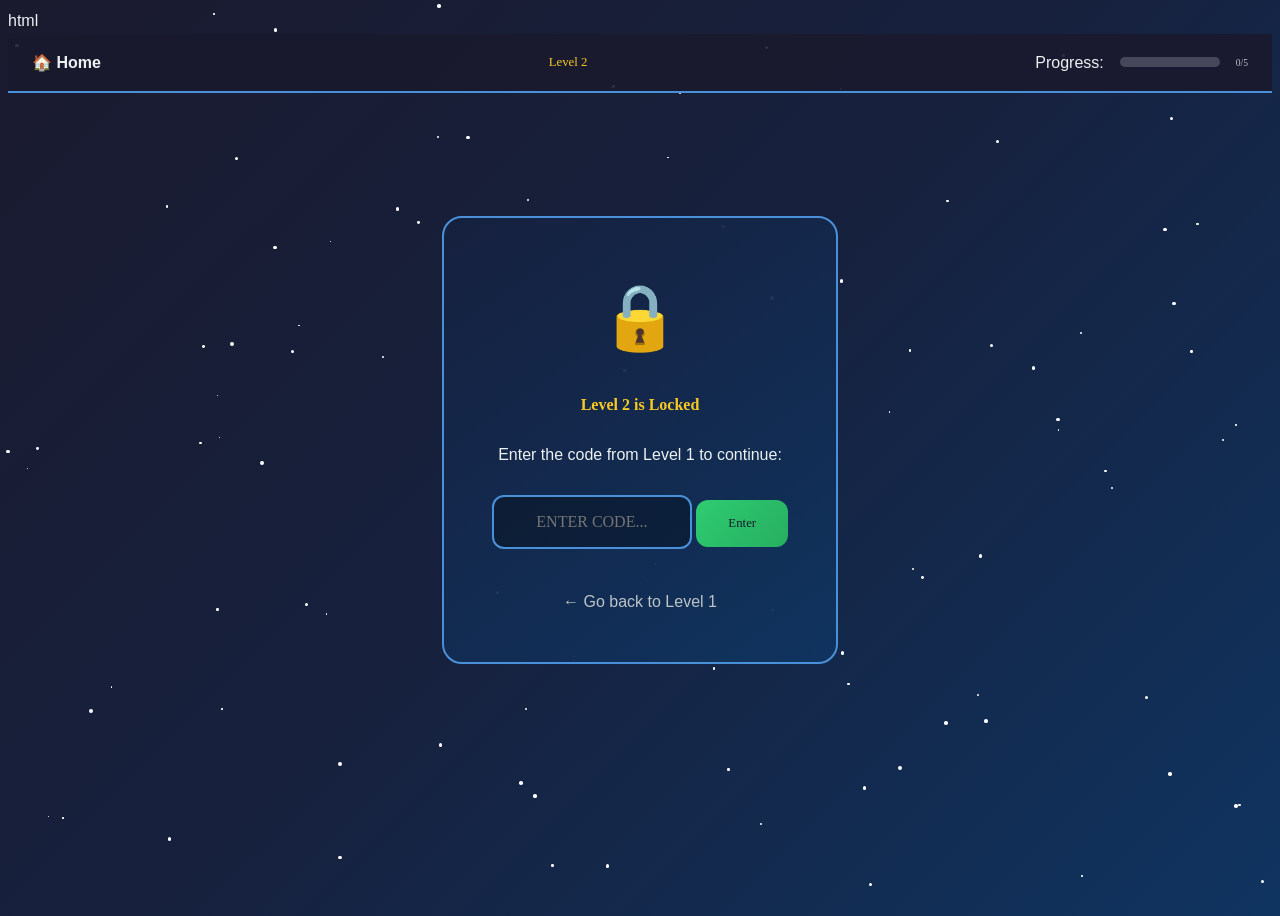
==== level3.html @ 1d64645a "Add files via upload" ====
html


<!DOCTYPE html>
<html lang="en">
<head>
    <meta charset="UTF-8">
    <meta name="viewport" content="width=device-width, initial-scale=1.0">
    <title>Level 2: Squirtle vs Medicham | Save the Moon</title>
    <link rel="stylesheet" href="style.css">
    <link href="[fonts.googleapis.com](https://fonts.googleapis.com/css2?family=Press+Start+2P&family=Quicksand:wght@400;600;700&display=swap)" rel="stylesheet">
</head>
<body class="level-page level2">
    <div class="stars-container" id="stars"></div>
    
    <nav class="level-nav">
        <a href="index.html" class="nav-home">🏠 Home</a>
        <div class="level-indicator">Level 2</div>
        <div class="progress-display">
            <span class="progress-label">Progress:</span>
            <div class="progress-bar-mini">
                <div class="progress-fill-mini" id="progressBar"></div>
            </div>
            <span class="progress-text" id="progressText">0/5</span>
        </div>
    </nav>
    <main class="container level-container">
        <!-- Lock Screen -->
        <section class="lock-screen" id="lockScreen">
            <div class="lock-content">
                <div class="lock-icon">🔒</div>
                <h2>Level 2 is Locked</h2>
                <p>Enter the code from Level 1 to continue:</p>
                <input type="text" id="accessCode" class="unlock-input" placeholder="Enter code..." autocomplete="off">
                <button class="unlock-button" onclick="checkAccessCode2()">Enter</button>
                <div class="unlock-feedback" id="accessFeedback"></div>
                <a href="level1.html" class="back-link">← Go back to Level 1</a>
            </div>
        </section>
        <!-- Story Introduction -->
        <section class="story-section" id="storySection" style="display: none;">
            <div class="story-header">
                <div class="hero-display">
                    <div class="pokemon-sprite squirtle-sprite"></div>
                    <span class="hero-name">Squirtle</span>
                </div>
                <div class="vs-display">VS</div>
                <div class="enemy-display">
                    <div class="pokemon-sprite medicham-sprite"></div>
                    <span class="enemy-name">Medicham</span>
                </div>
            </div>
            
            <div class="story-box level-story">
                <h2>The Mountain Cave</h2>
                <div class="story-scene">
                    <p>The Rescue Team enters the hideout. But the <strong>moon is still gone</strong>!</p>
                    <p>Gengar has escaped! A map on the wall points to a secret cave in the mountains.</p>
                    <p>Squirtle climbs the mountain. <span class="villain">Medicham</span> guards the cave coordinates!</p>
                    <p class="story-mission">Complete the English challenges to defeat Medicham and get the coordinates!</p>
                </div>
            </div>
            
            <button class="continue-button" onclick="startExercises()">
                Begin Challenges <span>→</span>
            </button>
        </section>
        <!-- Exercise Container -->
        <section class="exercise-section" id="exerciseSection" style="display: none;">
            <div class="exercise-progress">
                <div class="exercise-dots">
                    <span class="dot" data-exercise="1">1</span>
                    <span class="dot" data-exercise="2">2</span>
                    <span class="dot" data-exercise="3">3</span>
                    <span class="dot" data-exercise="4">4</span>
                    <span class="dot" data-exercise="5">5</span>
                </div>
            </div>
            <!-- Exercise 1: Reading Comprehension -->
            <div class="exercise" id="exercise1">
                <div class="exercise-header">
                    <span class="exercise-number">Exercise 1</span>
                    <span class="exercise-type">Reading Comprehension</span>
                </div>
                
                <div class="reading-passage">
                    <p>The Rescue Team enters the hideout. The moon is gone. Gengar has escaped. A map on the wall points to a secret cave. Squirtle follows the map and climbs a mountain. Medicham guards the coordinates to the cave.</p>
                </div>
                <div class="questions-container">
                    <div class="question" data-question="1">
                        <p class="question-text">1. What does the team find in the hideout?</p>
                        <div class="options">
                            <label class="option">
                                <input type="radio" name="q1" value="a">
                                <span class="option-text">A map</span>
                            </label>
                            <label class="option">
                                <input type="radio" name="q1" value="b">
                                <span class="option-text">The moon</span>
                            </label>
                            <label class="option">
                                <input type="radio" name="q1" value="c">
                                <span class="option-text">Gengar</span>
                            </label>
                        </div>
                        <div class="feedback" id="feedback1"></div>
                    </div>
                    <div class="question" data-question="2">
                        <p class="question-text">2. Who guards the coordinates?</p>
                        <div class="options">
                            <label class="option">
                                <input type="radio" name="q2" value="a">
                                <span class="option-text">Ekans</span>
                            </label>
                            <label class="option">
                                <input type="radio" name="q2" value="b">
                                <span class="option-text">Gengar</span>
                            </label>
                            <label class="option">
                                <input type="radio" name="q2" value="c">
                                <span class="option-text">Medicham</span>
                            </label>
                        </div>
                        <div class="feedback" id="feedback2"></div>
                    </div>
                    <div class="question" data-question="3">
                        <p class="question-text">3. Where does Squirtle find Medicham?</p>
                        <div class="options">
                            <label class="option">
                                <input type="radio" name="q3" value="a">
                                <span class="option-text">In the hideout</span>
                            </label>
                            <label class="option">
                                <input type="radio" name="q3" value="b">
                                <span class="option-text">On a mountain</span>
                            </label>
                            <label class="option">
                                <input type="radio" name="q3" value="c">
                                <span class="option-text">In a forest</span>
                            </label>
                        </div>
                        <div class="feedback" id="feedback3"></div>
                    </div>
                </div>
                <button class="check-button" onclick="checkExercise1_L2()">Check Answers</button>
                <button class="next-button" id="next1" style="display: none;" onclick="showExercise(2)">Next Exercise →</button>
            </div>
            <!-- Exercise 2: Mission Log (True/False) -->
            <div class="exercise" id="exercise2" style="display: none;">
                <div class="exercise-header">
                    <span class="exercise-number">Exercise 2</span>
                    <span class="exercise-type">Mission Log - True or False</span>
                </div>
                
                <p class="exercise-instruction">Read each statement. Is it TRUE or FALSE?</p>
                <div class="true-false-container">
                    <div class="tf-item">
                        <p class="tf-statement">1. The moon is gone.</p>
                        <div class="tf-options">
                            <label class="tf-option">
                                <input type="radio" name="tf1" value="true">
                                <span class="tf-text true-text">TRUE</span>
                            </label>
                            <label class="tf-option">
                                <input type="radio" name="tf1" value="false">
                                <span class="tf-text false-text">FALSE</span>
                            </label>
                        </div>
                    </div>
                    <div class="tf-item">
                        <p class="tf-statement">2. Gengar escapes from the hideout.</p>
                        <div class="tf-options">
                            <label class="tf-option">
                                <input type="radio" name="tf2" value="true">
                                <span class="tf-text true-text">TRUE</span>
                            </label>
                            <label class="tf-option">
                                <input type="radio" name="tf2" value="false">
                                <span class="tf-text false-text">FALSE</span>
                            </label>
                        </div>
                    </div>
                    <div class="tf-item">
                        <p class="tf-statement">3. Squirtle follows the map.</p>
                        <div class="tf-options">
                            <label class="tf-option">
                                <input type="radio" name="tf3" value="true">
                                <span class="tf-text true-text">TRUE</span>
                            </label>
                            <label class="tf-option">
                                <input type="radio" name="tf3" value="false">
                                <span class="tf-text false-text">FALSE</span>
                            </label>
                        </div>
                    </div>
                    <div class="tf-item">
                        <p class="tf-statement">4. Ekans guards the coordinates.</p>
                        <div class="tf-options">
                            <label class="tf-option">
                                <input type="radio" name="tf4" value="true">
                                <span class="tf-text true-text">TRUE</span>
                            </label>
                            <label class="tf-option">
                                <input type="radio" name="tf4" value="false">
                                <span class="tf-text false-text">FALSE</span>
                            </label>
                        </div>
                    </div>
                    <div class="tf-item">
                        <p class="tf-statement">5. Medicham guards the coordinates.</p>
                        <div class="tf-options">
                            <label class="tf-option">
                                <input type="radio" name="tf5" value="true">
                                <span class="tf-text true-text">TRUE</span>
                            </label>
                            <label class="tf-option">
                                <input type="radio" name="tf5" value="false">
                                <span class="tf-text false-text">FALSE</span>
                            </label>
                        </div>
                    </div>
                </div>
                <div class="feedback" id="feedback-ex2"></div>
                <button class="check-button" onclick="checkExercise2_L2()">Check Answers</button>
                <button class="next-button" id="next2" style="display: none;" onclick="showExercise(3)">Next Exercise →</button>
            </div>
            <!-- Exercise 3: Present Simple Fill-in -->
            <div class="exercise" id="exercise3" style="display: none;">
                <div class="exercise-header">
                    <span class="exercise-number">Exercise 3</span>
                    <span class="exercise-type">Present Simple</span>
                </div>
                
                <p class="exercise-instruction">Complete the sentences with the correct verb:</p>
                <div class="fill-in-container">
                    <div class="fill-sentence">
                        <span>1. Squirtle </span>
                        <select class="fill-select" id="fill1">
                            <option value="">___</option>
                            <option value="follow">follow</option>
                            <option value="follows">follows</option>
                            <option value="following">following</option>
                        </select>
                        <span> the map.</span>
                    </div>
                    <div class="fill-sentence">
                        <span>2. Medicham </span>
                        <select class="fill-select" id="fill2">
                            <option value="">___</option>
                            <option value="guard">guard</option>
                            <option value="guards">guards</option>
                            <option value="guarding">guarding</option>
                        </select>
                        <span> the coordinates.</span>
                    </div>
                    <div class="fill-sentence">
                        <span>3. The students </span>
                        <select class="fill-select" id="fill3">
                            <option value="">___</option>
                            <option value="help">help</option>
                            <option value="helps">helps</option>
                            <option value="helping">helping</option>
                        </select>
                        <span> Squirtle.</span>
                    </div>
                    <div class="fill-sentence">
                        <span>4. Gengar </span>
                        <select class="fill-select" id="fill4">
                            <option value="">___</option>
                            <option value="run">run</option>
                            <option value="runs">runs</option>
                            <option value="running">running</option>
                        </select>
                        <span> away.</span>
                    </div>
                </div>
                <div class="feedback" id="feedback-ex3"></div>
                <button class="check-button" onclick="checkExercise3_L2()">Check Answers</button>
                <button class="next-button" id="next3" style="display: none;" onclick="showExercise(4)">Next Exercise →</button>
            </div>
            <!-- Exercise 4: Battle Reading -->
            <div class="exercise" id="exercise4" style="display: none;">
                <div class="exercise-header">
                    <span class="exercise-number">Exercise 4</span>
                    <span class="exercise-type">Battle Reading</span>
                </div>
                
                <div class="battle-scene">
                    <div class="battle-pokemon">
                        <div class="pokemon-sprite squirtle-sprite battle-sprite"></div>
                        <div class="pokemon-sprite medicham-sprite battle-sprite"></div>
                    </div>
                </div>
                <div class="reading-passage battle-report">
                    <p>Medicham uses <strong>Psychic</strong>!</p>
                    <p>Squirtle uses <strong>Water Gun</strong>!</p>
                    <p>The battle lasts a long time. Squirtle never gives up.</p>
                    <p>Eventually, Medicham admits defeat!</p>
                </div>
                <div class="questions-container">
                    <div class="question">
                        <p class="question-text">1. Which move belongs to Medicham?</p>
                        <div class="options">
                            <label class="option">
                                <input type="radio" name="battle1" value="a">
                                <span class="option-text">Water Gun</span>
                            </label>
                            <label class="option">
                                <input type="radio" name="battle1" value="b">
                                <span class="option-text">Psychic</span>
                            </label>
                            <label class="option">
                                <input type="radio" name="battle1" value="c">
                                <span class="option-text">Vine Whip</span>
                            </label>
                        </div>
                    </div>
                    <div class="question">
                        <p class="question-text">2. Which move belongs to Squirtle?</p>
                        <div class="options">
                            <label class="option">
                                <input type="radio" name="battle2" value="a">
                                <span class="option-text">Water Gun</span>
                            </label>
                            <label class="option">
                                <input type="radio" name="battle2" value="b">
                                <span class="option-text">Psychic</span>
                            </label>
                            <label class="option">
                                <input type="radio" name="battle2" value="c">
                                <span class="option-text">Tackle</span>
                            </label>
                        </div>
                    </div>
                    <div class="question">
                        <p class="question-text">3. Who wins?</p>
                        <div class="options">
                            <label class="option">
                                <input type="radio" name="battle3" value="a">
                                <span class="option-text">Medicham</span>
                            </label>
                            <label class="option">
                                <input type="radio" name="battle3" value="b">
                                <span class="option-text">Squirtle</span>
                            </label>
                            <label class="option">
                                <input type="radio" name="battle3" value="c">
                                <span class="option-text">Nobody</span>
                            </label>
                        </div>
                    </div>
                </div>
                <div class="feedback" id="feedback-ex4"></div>
                <button class="check-button" onclick="checkExercise4_L2()">Check Answers</button>
                <button class="next-button" id="next4" style="display: none;" onclick="showExercise(5)">Next Exercise →</button>
            </div>
            <!-- Exercise 5: Coordinate Puzzle -->
            <div class="exercise" id="exercise5" style="display: none;">
                <div class="exercise-header">
                    <span class="exercise-number">Exercise 5</span>
                    <span class="exercise-type">Coordinate Puzzle</span>
                </div>
                
                <div class="victory-message">
                    <p>🎉 Medicham has been defeated!</p>
                    <p>But the coordinates are scrambled! Unscramble them to find the cave location:</p>
                </div>
                <div class="scramble-puzzle">
                    <div class="scrambled-letters">
                        <span class="letter-tile">7</span>
                        <span class="letter-tile">-</span>
                        <span class="letter-tile">F</span>
                        <span class="letter-tile">B</span>
                        <span class="letter-tile">2</span>
                    </div>
                    
                    <div class="code-input-container">
                        <input type="text" id="codeAnswer" class="code-input" placeholder="Type the coordinates here..." maxlength="5" autocomplete="off">
                        <p class="hint-text">Hint: The format is letter-number-dash-letter-number</p>
                    </div>
                </div>
                <div class="feedback" id="feedback-ex5"></div>
                <button class="check-button" onclick="checkExercise5_L2()">Check Coordinates</button>
            </div>
        </section>
        <!-- Completion Section -->
        <section class="completion-section" id="completionSection" style="display: none;">
            <div class="completion-content">
                <div class="trophy-animation">🏆</div>
                <h2>Level 2 Complete!</h2>
                <p class="completion-message">Congratulations! You defeated Medicham and obtained the cave coordinates!</p>
                
                <div class="score-display">
                    <span class="score-label">Your Score:</span>
                    <span class="score-value" id="finalScore">0</span>
                    <span class="score-total">/ 100</span>
                </div>
                <div class="code-reveal">
                    <p>The cave coordinates are:</p>
                    <div class="revealed-code">B2-F7</div>
                </div>
                <div class="unlock-section">
                    <p>Enter the coordinates to unlock Level 3:</p>
                    <input type="text" id="unlockCode" class="unlock-input" placeholder="Enter coordinates..." autocomplete="off">
                    <button class="unlock-button" onclick="unlockLevel3()">Unlock Level 3</button>
                    <div class="unlock-feedback" id="unlockFeedback"></div>
                </div>
            </div>
        </section>
    </main>
    <script src="script.js"></script>
    <script>
        createStars();
        initLevel2();
    </script>
</body>
</html>
---- style.css ----
css


/* ===== CSS RESET & BASE STYLES ===== */
*, *::before, *::after {
    box-sizing: border-box;
    margin: 0;
    padding: 0;
}
:root {
    /* Color Palette - Pokemon Mystery Dungeon inspired */
    --primary-dark: #1a1a2e;
    --primary-medium: #16213e;
    --primary-light: #0f3460;
    --accent-blue: #4a90d9;
    --accent-purple: #9b59b6;
    --accent-pink: #e056fd;
    --accent-gold: #f9ca24;
    --accent-green: #2ecc71;
    --accent-red: #e74c3c;
    --text-light: #ecf0f1;
    --text-muted: #bdc3c7;
    --success: #27ae60;
    --error: #e74c3c;
    --warning: #f39c12;
    
    /* Fonts */
    --font-pixel: 'Press Start 2P', cursive;
    --font-main: 'Quicksand', sans-serif;
    
    /* Spacing */
    --spacing-xs: 0.5rem;
    --spacing-sm: 1rem;
    --spacing-md: 1.5rem;
    --spacing-lg: 2rem;
    --spacing-xl: 3rem;
    
    /* Border Radius */
    --radius-sm: 8px;
    --radius-md: 12px;
    --radius-lg: 20px;
    --radius-round: 50%;
    
    /* Shadows */
    --shadow-soft: 0 4px 20px rgba(0, 0, 0, 0.3);
    --shadow-glow: 0 0 30px rgba(74, 144, 217, 0.4);
    --shadow-gold: 0 0 20px rgba(249, 202, 36, 0.5);
}
html {
    font-size: 16px;
    scroll-behavior: smooth;
}
body {
    font-family: var(--font-main);
    background: linear-gradient(135deg, var(--primary-dark) 0%, var(--primary-medium) 50%, var(--primary-light) 100%);
    color: var(--text-light);
    min-height: 100vh;
    line-height: 1.6;
    overflow-x: hidden;
}
/* ===== STARS BACKGROUND ===== */
.stars-container {
    position: fixed;
    top: 0;
    left: 0;
    width: 100%;
    height: 100%;
    pointer-events: none;
    z-index: 0;
    overflow: hidden;
}
.star {
    position: absolute;
    background: white;
    border-radius: 50%;
    animation: twinkle 2s infinite ease-in-out;
}
@keyframes twinkle {
    0%, 100% { opacity: 0.3; transform: scale(1); }
    50% { opacity: 1; transform: scale(1.2); }
}
.moon-missing {
    position: fixed;
    top: 50px;
    right: 100px;
    width: 80px;
    height: 80px;
    border: 3px dashed rgba(255, 255, 255, 0.3);
    border-radius: 50%;
    animation: pulse-missing 2s infinite;
}
@keyframes pulse-missing {
    0%, 100% { opacity: 0.3; transform: scale(1); }
    50% { opacity: 0.6; transform: scale(1.05); }
}
/* ===== CONTAINER ===== */
.container {
    max-width: 900px;
    margin: 0 auto;
    padding: var(--spacing-md);
    position: relative;
    z-index: 1;
}
/* ===== HOMEPAGE STYLES ===== */
.game-header {
    text-align: center;
    padding: var(--spacing-xl) 0;
}
.title-container {
    display: flex;
    flex-direction: column;
    align-items: center;
    gap: var(--spacing-sm);
}
.game-title {
    display: flex;
    flex-direction: column;
    gap: var(--spacing-xs);
}
.title-pokemon {
    font-family: var(--font-pixel);
    font-size: clamp(1.2rem, 4vw, 2rem);
    color: var(--accent-gold);
    text-shadow: 
        2px 2px 0 var(--accent-red),
        4px 4px 0 rgba(0, 0, 0, 0.3);
    letter-spacing: 2px;
}
.title-mystery {
    font-family: var(--font-pixel);
    font-size: clamp(0.8rem, 2.5vw, 1.2rem);
    color: var(--accent-blue);
    text-shadow: 2px 2px 0 rgba(0, 0, 0, 0.3);
}
.game-subtitle {
    font-family: var(--font-pixel);
    font-size: clamp(1rem, 3vw, 1.5rem);
    color: var(--text-light);
    margin-top: var(--spacing-sm);
    animation: glow 2s ease-in-out infinite alternate;
}
@keyframes glow {
    from { text-shadow: 0 0 10px rgba(255, 255, 255, 0.5); }
    to { text-shadow: 0 0 20px rgba(255, 255, 255, 0.8), 0 0 30px rgba(74, 144, 217, 0.6); }
}
/* Story Box */
.story-box {
    background: linear-gradient(145deg, rgba(22, 33, 62, 0.9), rgba(15, 52, 96, 0.9));
    border: 2px solid var(--accent-blue);
    border-radius: var(--radius-lg);
    padding: var(--spacing-lg);
    box-shadow: var(--shadow-soft), var(--shadow-glow);
    margin: var(--spacing-lg) 0;
}
.rescue-team-banner {
    background: linear-gradient(135deg, var(--accent-blue), var(--accent-purple));
    border-radius: var(--radius-md);
    padding: var(--spacing-md);
    margin-bottom: var(--spacing-lg);
    text-align: center;
}
.pokemon-silhouettes {
    display: flex;
    justify-content: center;
    gap: var(--spacing-lg);
    margin-bottom: var(--spacing-sm);
}
.pokemon-silhouettes .pokemon {
    width: 60px;
    height: 60px;
    border-radius: var(--radius-round);
    background: rgba(255, 255, 255, 0.2);
    display: flex;
    align-items: center;
    justify-content: center;
    font-size: 2rem;
}
.bulbasaur::before { content: "🌱"; }
.charmander::before { content: "🔥"; }
.squirtle::before { content: "💧"; }
.banner-text {
    font-family: var(--font-pixel);
    font-size: 1rem;
    color: var(--text-light);
    letter-spacing: 3px;
}
.story-content h3 {
    font-family: var(--font-pixel);
    font-size: 1rem;
    color: var(--accent-gold);
    margin-bottom: var(--spacing-md);
    text-align: center;
}
.story-text p {
    margin-bottom: var(--spacing-sm);
    font-size: 1.1rem;
}
.villain {
    color: var(--accent-red);
    font-weight: 700;
}
.call-to-action {
    font-size: 1.2rem;
    color: var(--accent-gold);
    font-weight: 700;
    text-align: center;
    margin-top: var(--spacing-md);
}
/* Level Overview */
.level-overview {
    text-align: center;
    margin: var(--spacing-xl) 0;
}
.level-overview h3 {
    font-family: var(--font-pixel);
    font-size: 1rem;
    color: var(--accent-blue);
    margin-bottom: var(--spacing-lg);
}
.levels-preview {
    display: flex;
    justify-content: center;
    gap: var(--spacing-md);
    flex-wrap: wrap;
}
.level-card {
    background: rgba(74, 144, 217, 0.2);
    border: 2px solid var(--accent-blue);
    border-radius: var(--radius-md);
    padding: var(--spacing-md);
    min-width: 120px;
    transition: transform 0.3s, box-shadow 0.3s;
}
.level-card:hover {
    transform: translateY(-5px);
    box-shadow: var(--shadow-glow);
}
.level-icon {
    width: 50px;
    height: 50px;
    border-radius: var(--radius-round);
    margin: 0 auto var(--spacing-sm);
    display: flex;
    align-items: center;
    justify-content: center;
    font-size: 1.5rem;
}
.bulbasaur-icon { background: linear-gradient(135deg, #78c850, #4a7c3f); }
.bulbasaur-icon::before { content: "🌱"; }
.squirtle-icon { background: linear-gradient(135deg, #6890f0, #4a6fc4); }
.squirtle-icon::before { content: "💧"; }
.charmander-icon { background: linear-gradient(135deg, #f08030, #c4682a); }
.charmander-icon::before { content: "🔥"; }
.level-name {
    display: block;
    font-family: var(--font-pixel);
    font-size: 0.7rem;
    color: var(--text-light);
    margin-bottom: var(--spacing-xs);
}
.level-enemy {
    font-size: 0.9rem;
    color: var(--text-muted);
}
/* Start Button */
.start-section {
    text-align: center;
    margin: var(--spacing-xl) 0;
}
.start-button {
    font-family: var(--font-pixel);
    font-size: 1rem;
    color: var(--primary-dark);
    background: linear-gradient(135deg, var(--accent-gold), #e6b800);
    border: none;
    border-radius: var(--radius-lg);
    padding: var(--spacing-md) var(--spacing-xl);
    cursor: pointer;
    display: inline-flex;
    align-items: center;
    gap: var(--spacing-sm);
    box-shadow: var(--shadow-gold);
    transition: transform 0.3s, box-shadow 0.3s;
    animation: bounce 2s infinite;
}
@keyframes bounce {
    0%, 100% { transform: translateY(0); }
    50% { transform: translateY(-10px); }
}
.start-button:hover {
    transform: scale(1.05);
    box-shadow: 0 0 40px rgba(249, 202, 36, 0.7);
    animation: none;
}
.button-icon {
    font-size: 1.2rem;
}
/* Footer */
.game-footer {
    text-align: center;
    padding: var(--spacing-lg) 0;
    color: var(--text-muted);
}
.level-info {
    font-family: var(--font-pixel);
    font-size: 0.7rem;
    color: var(--accent-blue);
    margin-top: var(--spacing-sm);
}
/* ===== LEVEL PAGE STYLES ===== */
.level-page {
    min-height: 100vh;
}
.level-nav {
    display: flex;
    justify-content: space-between;
    align-items: center;
    padding: var(--spacing-sm) var(--spacing-md);
    background: rgba(26, 26, 46, 0.9);
    border-bottom: 2px solid var(--accent-blue);
    position: sticky;
    top: 0;
    z-index: 100;
    flex-wrap: wrap;
    gap: var(--spacing-sm);
}
.nav-home {
    color: var(--text-light);
    text-decoration: none;
    font-weight: 600;
    transition: color 0.3s;
}
.nav-home:hover {
    color: var(--accent-gold);
}
.level-indicator {
    font-family: var(--font-pixel);
    font-size: 0.8rem;
    color: var(--accent-gold);
}
.progress-display {
    display: flex;
    align-items: center;
    gap: var(--spacing-sm);
}
.progress-bar-mini {
    width: 100px;
    height: 10px;
    background: rgba(255, 255, 255, 0.2);
    border-radius: 5px;
    overflow: hidden;
}
.progress-fill-mini {
    height: 100%;
    background: linear-gradient(90deg, var(--accent-green), var(--accent-blue));
    width: 0%;
    transition: width 0.5s ease;
}
.progress-text {
    font-family: var(--font-pixel);
    font-size: 0.6rem;
    color: var(--text-muted);
}
/* Level Container */
.level-container {
    padding-top: var(--spacing-lg);
}
/* Story Header */
.story-header {
    display: flex;
    justify-content: center;
    align-items: center;
    gap: var(--spacing-lg);
    margin-bottom: var(--spacing-lg);
    flex-wrap: wrap;
}
.hero-display, .enemy-display {
    text-align: center;
}
.pokemon-sprite {
    width: 80px;
    height: 80px;
    border-radius: var(--radius-round);
    margin: 0 auto var(--spacing-sm);
    display: flex;
    align-items: center;
    justify-content: center;
    font-size: 2.5rem;
    animation: float 3s ease-in-out infinite;
}
@keyframes float {
    0%, 100% { transform: translateY(0); }
    50% { transform: translateY(-10px); }
}
.bulbasaur-sprite {
    background: linear-gradient(135deg, #78c850, #4a7c3f);
}
.bulbasaur-sprite::before { content: "🌱"; }
.squirtle-sprite {
    background: linear-gradient(135deg, #6890f0, #4a6fc4);
}
.squirtle-sprite::before { content: "💧"; }
.charmander-sprite {
    background: linear-gradient(135deg, #f08030, #c4682a);
}
.charmander-sprite::before { content: "🔥"; }
.ekans-sprite {
    background: linear-gradient(135deg, #a040a0, #6d2d6d);
}
.ekans-sprite::before { content: "🐍"; }
.medicham-sprite {
    background: linear-gradient(135deg, #f85888, #c24568);
}
.medicham-sprite::before { content: "🥋"; }
.gengar-sprite {
    background: linear-gradient(135deg, #705898, #4a3a66);
}
.gengar-sprite::before { content: "👻"; }
.hero-name {
    font-family: var(--font-pixel);
    font-size: 0.8rem;
    color: var(--accent-green);
}
.enemy-name {
    font-family: var(--font-pixel);
    font-size: 0.8rem;
    color: var(--accent-red);
}
.vs-display {
    font-family: var(--font-pixel);
    font-size: 1.5rem;
    color: var(--accent-gold);
    text-shadow: 2px 2px 0 rgba(0, 0, 0, 0.5);
}
/* Level Story */
.level-story h2 {
    font-family: var(--font-pixel);
    font-size: 1rem;
    color: var(--accent-gold);
    text-align: center;
    margin-bottom: var(--spacing-md);
}
.story-scene p {
    margin-bottom: var(--spacing-sm);
    font-size: 1.1rem;
}
.story-mission {
    background: rgba(249, 202, 36, 0.2);
    border-left: 4px solid var(--accent-gold);
    padding: var(--spacing-sm) var(--spacing-md);
    margin-top: var(--spacing-md);
    font-weight: 600;
}
/* Continue Button */
.continue-button {
    display: block;
    margin: var(--spacing-lg) auto;
    font-family: var(--font-pixel);
    font-size: 0.9rem;
    color: var(--primary-dark);
    background: linear-gradient(135deg, var(--accent-green), #27ae60);
    border: none;
    border-radius: var(--radius-md);
    padding: var(--spacing-md) var(--spacing-lg);
    cursor: pointer;
    transition: transform 0.3s, box-shadow 0.3s;
}
.continue-button:hover {
    transform: scale(1.05);
    box-shadow: 0 0 20px rgba(46, 204, 113, 0.5);
}
/* Exercise Section */
.exercise-section {
    animation: fadeIn 0.5s ease;
}
@keyframes fadeIn {
    from { opacity: 0; transform: translateY(20px); }
    to { opacity: 1; transform: translateY(0); }
}
.exercise-progress {
    margin-bottom: var(--spacing-lg);
}
.exercise-dots {
    display: flex;
    justify-content: center;
    gap: var(--spacing-sm);
}
.dot {
    width: 40px;
    height: 40px;
    border-radius: var(--radius-round);
    background: rgba(255, 255, 255, 0.2);
    border: 2px solid var(--accent-blue);
    display: flex;
    align-items: center;
    justify-content: center;
    font-family: var(--font-pixel);
    font-size: 0.7rem;
    color: var(--text-muted);
    transition: all 0.3s;
}
.dot.active {
    background: var(--accent-blue);
    color: var(--text-light);
    box-shadow: 0 0 15px rgba(74, 144, 217, 0.6);
}
.dot.completed {
    background: var(--accent-green);
    border-color: var(--accent-green);
    color: var(--text-light);
}
/* Exercise Box */
.exercise {
    background: linear-gradient(145deg, rgba(22, 33, 62, 0.95), rgba(15, 52, 96, 0.95));
    border: 2px solid var(--accent-blue);
    border-radius: var(--radius-lg);
    padding: var(--spacing-lg);
    margin-bottom: var(--spacing-lg);
    animation: slideIn 0.5s ease;
}
@keyframes slideIn {
    from { opacity: 0; transform: translateX(-20px); }
    to { opacity: 1; transform: translateX(0); }
}
.exercise-header {
    display: flex;
    justify-content: space-between;
    align-items: center;
    margin-bottom: var(--spacing-md);
    padding-bottom: var(--spacing-sm);
    border-bottom: 1px solid rgba(74, 144, 217, 0.3);
    flex-wrap: wrap;
    gap: var(--spacing-sm);
}
.exercise-number {
    font-family: var(--font-pixel);
    font-size: 0.8rem;
    color: var(--accent-gold);
}
.exercise-type {
    font-size: 0.9rem;
    color: var(--text-muted);
}
.exercise-instruction {
    font-size: 1.1rem;
    color: var(--text-light);
    margin-bottom: var(--spacing-md);
}
/* Reading Passage */
.reading-passage {
    background: rgba(0, 0, 0, 0.3);
    border-radius: var(--radius-md);
    padding: var(--spacing-md);
    margin-bottom: var(--spacing-lg);
    border-left: 4px solid var(--accent-blue);
}
.reading-passage p {
    margin-bottom: var(--spacing-sm);
    line-height: 1.8;
}
/* Questions */
.questions-container {
    display: flex;
    flex-direction: column;
    gap: var(--spacing-lg);
}
.question {
    background: rgba(255, 255, 255, 0.05);
    border-radius: var(--radius-md);
    padding: var(--spacing-md);
}
.question-text {
    font-weight: 600;
    margin-bottom: var(--spacing-sm);
    color: var(--text-light);
}
.options {
    display: flex;
    flex-direction: column;
    gap: var(--spacing-sm);
}
.option {
    display: flex;
    align-items: center;
    gap: var(--spacing-sm);
    padding: var(--spacing-sm) var(--spacing-md);
    background: rgba(74, 144, 217, 0.1);
    border: 2px solid transparent;
    border-radius: var(--radius-sm);
    cursor: pointer;
    transition: all 0.3s;
}
.option:hover {
    background: rgba(74, 144, 217, 0.2);
    border-color: var(--accent-blue);
}
.option input[type="radio"] {
    appearance: none;
    width: 20px;
    height: 20px;
    border: 2px solid var(--accent-blue);
    border-radius: var(--radius-round);
    cursor: pointer;
    transition: all 0.3s;
    flex-shrink: 0;
}
.option input[type="radio"]:checked {
    background: var(--accent-blue);
    box-shadow: inset 0 0 0 4px var(--primary-dark);
}
.option-text {
    flex: 1;
}
.option.correct {
    border-color: var(--success);
    background: rgba(39, 174, 96, 0.2);
}
.option.incorrect {
    border-color: var(--error);
    background: rgba(231, 76, 60, 0.2);
}
/* Feedback */
.feedback {
    margin-top: var(--spacing-sm);
    padding: var(--spacing-sm);
    border-radius: var(--radius-sm);
    font-weight: 600;
    display: none;
}
.feedback.show {
    display: block;
    animation: fadeIn 0.3s ease;
}
.feedback.correct {
    background: rgba(39, 174, 96, 0.2);
    color: var(--success);
    border-left: 4px solid var(--success);
}
.feedback.incorrect {
    background: rgba(231, 76, 60, 0.2);
    color: var(--error);
    border-left: 4px solid var(--error);
}
/* Buttons */
.check-button, .next-button {
    font-family: var(--font-pixel);
    font-size: 0.8rem;
    padding: var(--spacing-sm) var(--spacing-lg);
    border: none;
    border-radius: var(--radius-md);
    cursor: pointer;
    transition: all 0.3s;
    margin-top: var(--spacing-md);
}
.check-button {
    background: linear-gradient(135deg, var(--accent-blue), var(--accent-purple));
    color: var(--text-light);
}
.check-button:hover {
    transform: scale(1.05);
    box-shadow: 0 0 20px rgba(74, 144, 217, 0.5);
}
.next-button {
    background: linear-gradient(135deg, var(--accent-green), #27ae60);
    color: var(--primary-dark);
    margin-left: var(--spacing-sm);
}
.next-button:hover {
    transform: scale(1.05);
    box-shadow: 0 0 20px rgba(46, 204, 113, 0.5);
}
/* Clues Grid */
.clues-grid {
    display: grid;
    grid-template-columns: repeat(auto-fit, minmax(140px, 1fr));
    gap: var(--spacing-md);
    margin-bottom: var(--spacing-md);
}
.clue-item {
    cursor: pointer;
}
.clue-item input {
    display: none;
}
.clue-card {
    background: rgba(74, 144, 217, 0.1);
    border: 2px solid transparent;
    border-radius: var(--radius-md);
    padding: var(--spacing-md);
    text-align: center;
    transition: all 0.3s;
}
.clue-card:hover {
    border-color: var(--accent-blue);
    transform: translateY(-3px);
}
.clue-item input:checked + .clue-card {
    border-color: var(--accent-gold);
    background: rgba(249, 202, 36, 0.2);
}
.clue-icon {
    font-size: 2rem;
    margin-bottom: var(--spacing-sm);
}
.clue-card.correct {
    border-color: var(--success);
    background: rgba(39, 174, 96, 0.2);
}
.clue-card.incorrect {
    border-color: var(--error);
    background: rgba(231, 76, 60, 0.2);
}
/* Fill-in Exercise */
.fill-in-container {
    display: flex;
    flex-direction: column;
    gap: var(--spacing-md);
}
.fill-sentence {
    font-size: 1.1rem;
    display: flex;
    align-items: center;
    flex-wrap: wrap;
    gap: var(--spacing-xs);
}
.fill-select {
    font-family: var(--font-main);
    font-size: 1rem;
    padding: var(--spacing-xs) var(--spacing-sm);
    border: 2px solid var(--accent-blue);
    border-radius: var(--radius-sm);
    background: rgba(0, 0, 0, 0.3);
    color: var(--text-light);
    cursor: pointer;
    min-width: 120px;
}
.fill-select:focus {
    outline: none;
    border-color: var(--accent-gold);
}
.fill-select.correct {
    border-color: var(--success);
    background: rgba(39, 174, 96, 0.2);
}
.fill-select.incorrect {
    border-color: var(--error);
    background: rgba(231, 76, 60, 0.2);
}
/* Battle Scene */
.battle-scene {
    background: linear-gradient(180deg, #2d1b4e 0%, #1a1a2e 100%);
    border-radius: var(--radius-md);
    padding: var(--spacing-lg);
    margin-bottom: var(--spacing-md);
    position: relative;
    overflow: hidden;
}
.battle-scene::before {
    content: '';
    position: absolute;
    top: 0;
    left: 0;
    right: 0;
    bottom: 0;
    background: radial-gradient(circle at center, rgba(74, 144, 217, 0.1) 0%, transparent 70%);
}
.battle-pokemon {
    display: flex;
    justify-content: space-around;
    align-items: center;
    position: relative;
}
.battle-sprite {
    width: 100px;
    height: 100px;
    font-size: 3rem;
}
.battle-report {
    background: rgba(0, 0, 0, 0.5);
}
/* Code Input */
.scramble-puzzle {
    text-align: center;
    margin: var(--spacing-lg) 0;
}
.scrambled-letters {
    display: flex;
    justify-content: center;
    gap: var(--spacing-sm);
    margin-bottom: var(--spacing-lg);
    flex-wrap: wrap;
}
.letter-tile {
    width: 50px;
    height: 50px;
    background: linear-gradient(135deg, var(--accent-purple), var(--accent-blue));
    border-radius: var(--radius-sm);
    display: flex;
    align-items: center;
    justify-content: center;
    font-family: var(--font-pixel);
    font-size: 1.2rem;
    color: var(--text-light);
    box-shadow: var(--shadow-soft);
}
.code-input-container {
    max-width: 300px;
    margin: 0 auto;
}
.code-input {
    width: 100%;
    font-family: var(--font-pixel);
    font-size: 1.2rem;
    text-align: center;
    padding: var(--spacing-md);
    border: 3px solid var(--accent-gold);
    border-radius: var(--radius-md);
    background: rgba(0, 0, 0, 0.3);
    color: var(--text-light);
    text-transform: uppercase;
    letter-spacing: 5px;
}
.code-input:focus {
    outline: none;
    box-shadow: var(--shadow-gold);
}
.hint-text {
    font-size: 0.9rem;
    color: var(--text-muted);
    margin-top: var(--spacing-sm);
}
/* Victory Message */
.victory-message {
    text-align: center;
    margin-bottom: var(--spacing-lg);
}
.victory-message p:first-child {
    font-size: 1.5rem;
    margin-bottom: var(--spacing-sm);
}
/* True/False */
.true-false-container {
    display: flex;
    flex-direction: column;
    gap: var(--spacing-md);
}
.tf-item {
    background: rgba(255, 255, 255, 0.05);
    border-radius: var(--radius-md);
    padding: var(--spacing-md);
}
.tf-statement {
    font-weight: 600;
    margin-bottom: var(--spacing-sm);
}
.tf-options {
    display: flex;
    gap: var(--spacing-md);
}
.tf-option {
    flex: 1;
    cursor: pointer;
}
.tf-option input {
    display: none;
}
.tf-text {
    display: block;
    text-align: center;
    padding: var(--spacing-sm);
    border-radius: var(--radius-sm);
    font-weight: 600;
    transition: all 0.3s;
}
.true-text {
    background: rgba(39, 174, 96, 0.2);
    border: 2px solid transparent;
}
.false-text {
    background: rgba(231, 76, 60, 0.2);
    border: 2px solid transparent;
}
.tf-option input:checked + .true-text {
    border-color: var(--success);
    background: rgba(39, 174, 96, 0.4);
}
.tf-option input:checked + .false-text {
    border-color: var(--error);
    background: rgba(231, 76, 60, 0.4);
}
.tf-item.correct {
    border: 2px solid var(--success);
}
.tf-item.incorrect {
    border: 2px solid var(--error);
}
/* Ordering Exercise */
.ordering-container {
    display: flex;
    flex-direction: column;
    gap: var(--spacing-sm);
    margin: var(--spacing-md) 0;
}
.order-item {
    display: flex;
    align-items: center;
    gap: var(--spacing-md);
    background: rgba(74, 144, 217, 0.1);
    border: 2px solid var(--accent-blue);
    border-radius: var(--radius-md);
    padding: var(--spacing-sm) var(--spacing-md);
    cursor: grab;
    transition: all 0.3s;
}
.order-item:active {
    cursor: grabbing;
}
.order-item.dragging {
    opacity: 0.5;
    transform: scale(1.02);
}
.order-number {
    width: 30px;
    height: 30px;
    background: var(--accent-purple);
    border-radius: var(--radius-round);
    display: flex;
    align-items: center;
    justify-content: center;
    font-family: var(--font-pixel);
    font-size: 0.7rem;
    flex-shrink: 0;
}
.order-text {
    flex: 1;
}
.order-item.correct {
    border-color: var(--success);
    background: rgba(39, 174, 96, 0.2);
}
.order-item.incorrect {
    border-color: var(--error);
    background: rgba(231, 76, 60, 0.2);
}
/* Completion Section */
.completion-section {
    animation: fadeIn 1s ease;
}
.completion-content {
    background: linear-gradient(145deg, rgba(22, 33, 62, 0.95), rgba(15, 52, 96, 0.95));
    border: 3px solid var(--accent-gold);
    border-radius: var(--radius-lg);
    padding: var(--spacing-xl);
    text-align: center;
    box-shadow: var(--shadow-gold);
}
.trophy-animation {
    font-size: 4rem;
    animation: bounce 1s infinite;
}
.completion-content h2 {
    font-family: var(--font-pixel);
    font-size: 1.2rem;
    color: var(--accent-gold);
    margin: var(--spacing-md) 0;
}
.completion-message {
    font-size: 1.1rem;
    margin-bottom: var(--spacing-lg);
}
.score-display {
    display: flex;
    justify-content: center;
    align-items: baseline;
    gap: var(--spacing-sm);
    margin-bottom: var(--spacing-lg);
}
.score-label {
    font-size: 1rem;
    color: var(--text-muted);
}
.score-value {
    font-family: var(--font-pixel);
    font-size: 2rem;
    color: var(--accent-gold);
}
.score-total {
    font-size: 1rem;
    color: var(--text-muted);
}
.code-reveal {
    background: rgba(0, 0, 0, 0.3);
    border-radius: var(--radius-md);
    padding: var(--spacing-md);
    margin-bottom: var(--spacing-lg);
}
.revealed-code {
    font-family: var(--font-pixel);
    font-size: 1.5rem;
    color: var(--accent-gold);
    letter-spacing: 5px;
    margin-top: var(--spacing-sm);
}
.unlock-section {
    border-top: 1px solid rgba(255, 255, 255, 0.1);
    padding-top: var(--spacing-lg);
}
.unlock-input {
    font-family: var(--font-pixel);
    font-size: 1rem;
    text-align: center;
    padding: var(--spacing-sm) var(--spacing-md);
    border: 2px solid var(--accent-blue);
    border-radius: var(--radius-md);
    background: rgba(0, 0, 0, 0.3);
    color: var(--text-light);
    text-transform: uppercase;
    width: 200px;
    max-width: 100%;
}
.unlock-button {
    font-family: var(--font-pixel);
    font-size: 0.8rem;
    padding: var(--spacing-sm) var(--spacing-lg);
    background: linear-gradient(135deg, var(--accent-green), #27ae60);
    color: var(--primary-dark);
    border: none;
    border-radius: var(--radius-md);
    cursor: pointer;
    margin-top: var(--spacing-sm);
    transition: all 0.3s;
}
.unlock-button:hover {
    transform: scale(1.05);
}
.unlock-feedback {
    margin-top: var(--spacing-sm);
    font-weight: 600;
}
.unlock-feedback.success {
    color: var(--success);
}
.unlock-feedback.error {
    color: var(--error);
}
/* Lock Screen */
.lock-screen {
    display: flex;
    justify-content: center;
    align-items: center;
    min-height: 70vh;
}
.lock-content {
    background: linear-gradient(145deg, rgba(22, 33, 62, 0.95), rgba(15, 52, 96, 0.95));
    border: 2px solid var(--accent-blue);
    border-radius: var(--radius-lg);
    padding: var(--spacing-xl);
    text-align: center;
    max-width: 400px;
}
.lock-icon {
    font-size: 4rem;
    margin-bottom: var(--spacing-md);
}
.lock-content h2 {
    font-family: var(--font-pixel);
    font-size: 1rem;
    color: var(--accent-gold);
    margin-bottom: var(--spacing-md);
}
.back-link {
    display: inline-block;
    margin-top: var(--spacing-md);
    color: var(--text-muted);
    text-decoration: none;
    transition: color 0.3s;
}
.back-link:hover {
    color: var(--accent-blue);
}
/* ===== VICTORY PAGE ===== */
.victory-page {
    overflow-x: hidden;
}
.victory-stars {
    z-index: 0;
}
.moon-glow {
    position: fixed;
    top: 50px;
    right: 100px;
    width: 100px;
    height: 100px;
    border-radius: 50%;
    background: radial-gradient(circle, rgba(255, 255, 200, 0.8) 0%, transparent 70%);
    animation: moonPulse 3s infinite;
}
@keyframes moonPulse {
    0%, 100% { transform: scale(1); opacity: 0.8; }
    50% { transform: scale(1.2); opacity: 1; }
}
.shooting-stars {
    position: fixed;
    top: 0;
    left: 0;
    width: 100%;
    height: 100%;
    pointer-events: none;
    z-index: 1;
}
.shooting-star {
    position: absolute;
    width: 4px;
    height: 4px;
    background: white;
    border-radius: 50%;
    animation: shoot linear forwards;
}
@keyframes shoot {
    from {
        transform: translateX(0) translateY(0);
        opacity: 1;
    }
    to {
        transform: translateX(300px) translateY(300px);
        opacity: 0;
    }
}
.victory-container {
    position: relative;
    z-index: 2;
    padding-top: var(--spacing-xl);
}
.victory-content-wrapper {
    animation: fadeIn 1s ease;
}
.moon-animation {
    text-align: center;
    margin-bottom: var(--spacing-lg);
    position: relative;
}
.moon-full {
    font-size: 5rem;
    animation: moonFloat 3s ease-in-out infinite;
}
@keyframes moonFloat {
    0%, 100% { transform: translateY(0) rotate(0deg); }
    50% { transform: translateY(-15px) rotate(5deg); }
}
.moon-rays {
    position: absolute;
    top: 50%;
    left: 50%;
    transform: translate(-50%, -50%);
    width: 150px;
    height: 150px;
    border-radius: 50%;
    background: radial-gradient(circle, rgba(255, 255, 200, 0.3) 0%, transparent 70%);
    animation: raysPulse 2s infinite;
}
@keyframes raysPulse {
    0%, 100% { transform: translate(-50%, -50%) scale(1); opacity: 0.5; }
    50% { transform: translate(-50%, -50%) scale(1.3); opacity: 0.8; }
}
.victory-header {
    text-align: center;
    margin-bottom: var(--spacing-xl);
}
.victory-title {
    font-family: var(--font-pixel);
    font-size: clamp(1.2rem, 4vw, 2rem);
    color: var(--accent-gold);
    text-shadow: 
        2px 2px 0 var(--accent-purple),
        4px 4px 0 rgba(0, 0, 0, 0.3);
    animation: victoryGlow 2s infinite alternate;
}
@keyframes victoryGlow {
    from { text-shadow: 2px 2px 0 var(--accent-purple), 0 0 20px rgba(249, 202, 36, 0.5); }
    to { text-shadow: 2px 2px 0 var(--accent-purple), 0 0 40px rgba(249, 202, 36, 0.8); }
}
.victory-subtitle {
    font-family: var(--font-pixel);
    font-size: clamp(0.8rem, 2.5vw, 1.2rem);
    color: var(--text-light);
    margin-top: var(--spacing-md);
}
.victory-story {
    margin-bottom: var(--spacing-xl);
}
.victory-story-box {
    text-align: center;
}
.victory-story-box p {
    font-size: 1.2rem;
    margin-bottom: var(--spacing-sm);
}
.hero-celebration {
    margin-bottom: var(--spacing-xl);
}
.rescue-team-final {
    display: flex;
    justify-content: center;
    gap: var(--spacing-lg);
    flex-wrap: wrap;
}
.hero-card {
    background: rgba(74, 144, 217, 0.2);
    border: 2px solid var(--accent-gold);
    border-radius: var(--radius-lg);
    padding: var(--spacing-md);
    text-align: center;
    animation: heroFloat 3s ease-in-out infinite;
}
.hero-card:nth-child(2) {
    animation-delay: 0.5s;
}
.hero-card:nth-child(3) {
    animation-delay: 1s;
}
@keyframes heroFloat {
    0%, 100% { transform: translateY(0); }
    50% { transform: translateY(-10px); }
}
.hero-card .pokemon-sprite {
    margin-bottom: var(--spacing-sm);
}
.hero-card span {
    font-family: var(--font-pixel);
    font-size: 0.7rem;
    color: var(--accent-gold);
}
/* Certificate */
.certificate-section {
    margin-bottom: var(--spacing-xl);
}
.certificate {
    max-width: 500px;
    margin: 0 auto;
}
.certificate-border {
    background: linear-gradient(135deg, var(--accent-gold), #d4a520);
    border-radius: var(--radius-lg);
    padding: 4px;
    box-shadow: var(--shadow-gold);
}
.certificate-content {
    background: linear-gradient(145deg, #1a1a2e, #16213e);
    border-radius: var(--radius-md);
    padding: var(--spacing-lg);
    text-align: center;
}
.certificate-stars {
    font-size: 1.5rem;
    margin-bottom: var(--spacing-sm);
}
.certificate-content h3 {
    font-family: var(--font-pixel);
    font-size: 0.8rem;
    color: var(--accent-gold);
    margin-bottom: var(--spacing-md);
}
.certificate-text {
    font-size: 1rem;
    color: var(--text-muted);
}
.certificate-title {
    font-family: var(--font-pixel);
    font-size: clamp(0.7rem, 2vw, 1rem);
    color: var(--text-light);
    margin: var(--spacing-sm) 0;
    line-height: 1.5;
}
.certificate-badge {
    font-size: 3rem;
    margin: var(--spacing-md) 0;
}
.certificate-date {
    font-size: 0.9rem;
    color: var(--text-muted);
}
/* Final Stats */
.final-stats {
    margin-bottom: var(--spacing-xl);
    text-align: center;
}
.final-stats h3 {
    font-family: var(--font-pixel);
    font-size: 0.9rem;
    color: var(--accent-blue);
    margin-bottom: var(--spacing-md);
}
.stats-grid {
    display: grid;
    grid-template-columns: repeat(auto-fit, minmax(150px, 1fr));
    gap: var(--spacing-md);
}
.stat-item {
    background: rgba(74, 144, 217, 0.1);
    border: 2px solid var(--accent-blue);
    border-radius: var(--radius-md);
    padding: var(--spacing-md);
    display: flex;
    flex-direction: column;
    align-items: center;
    gap: var(--spacing-xs);
}
.stat-icon {
    font-size: 2rem;
}
.stat-label {
    font-weight: 600;
}
.stat-status {
    color: var(--success);
    font-size: 0.9rem;
}
/* Play Again */
.play-again-section {
    text-align: center;
    padding: var(--spacing-lg) 0;
}
.play-again-button {
    font-family: var(--font-pixel);
    font-size: 1rem;
    color: var(--primary-dark);
    background: linear-gradient(135deg, var(--accent-gold), #e6b800);
    border-radius: var(--radius-lg);
    padding: var(--spacing-md) var(--spacing-xl);
    text-decoration: none;
    display: inline-block;
    box-shadow: var(--shadow-gold);
    transition: all 0.3s;
}
.play-again-button:hover {
    transform: scale(1.05);
}
/* Confetti */
.confetti-container {
    position: fixed;
    top: 0;
    left: 0;
    width: 100%;
    height: 100%;
    pointer-events: none;
    z-index: 100;
    overflow: hidden;
}
.confetti {
    position: absolute;
    width: 10px;
    height: 10px;
    animation: confettiFall linear forwards;
}
@keyframes confettiFall {
    0% {
        transform: translateY(-100vh) rotate(0deg);
        opacity: 1;
    }
    100% {
        transform: translateY(100vh) rotate(720deg);
        opacity: 0;
    }
}
/* Final Battle Styles */
.final-battle-header .hero-display, 
.final-battle-header .enemy-display {
    animation: readyToBattle 1s ease-in-out infinite alternate;
}
@keyframes readyToBattle {
    from { transform: translateX(0); }
    to { transform: translateX(10px); }
}
.final-battle-header .enemy-display {
    animation-direction: alternate-reverse;
}
.final-vs {
    font-size: 2rem;
    animation: vsPulse 0.5s infinite;
}
@keyframes vsPulse {
    0%, 100% { transform: scale(1); }
    50% { transform: scale(1.1); }
}
.final-story {
    border-color: var(--accent-gold);
}
.final-button {
    background: linear-gradient(135deg, var(--accent-gold), #e6b800);
    color: var(--primary-dark);
}
.final-battle-scene {
    background: linear-gradient(180deg, #1a0a2e 0%, #2d1b4e 50%, #0d0d1a 100%);
}
.victory-content {
    border-color: var(--accent-gold);
}
.moon-restored {
    font-size: 5rem;
    animation: moonRestore 2s ease-in-out infinite;
}
@keyframes moonRestore {
    0%, 100% { transform: scale(1) rotate(0deg); filter: brightness(1); }
    50% { transform: scale(1.2) rotate(10deg); filter: brightness(1.3); }
}
.victory-celebration {
    margin-top: var(--spacing-lg);
}
.victory-button {
    font-family: var(--font-pixel);
    font-size: 0.9rem;
    padding: var(--spacing-md) var(--spacing-xl);
    background: linear-gradient(135deg, var(--accent-gold), #e6b800);
    color: var(--primary-dark);
    border: none;
    border-radius: var(--radius-lg);
    cursor: pointer;
    margin-top: var(--spacing-md);
    transition: all 0.3s;
    animation: bounce 2s infinite;
}
.victory-button:hover {
    transform: scale(1.05);
    animation: none;
}
/* ===== RESPONSIVE DESIGN ===== */
@media (max-width: 768px) {
    .level-nav {
        flex-direction: column;
        text-align: center;
    }
    
    .story-header {
        flex-direction: column;
    }
    
    .vs-display {
        transform: rotate(90deg);
        margin: var(--spacing-sm) 0;
    }
    
    .levels-preview {
        flex-direction: column;
        align-items: center;
    }
    
    .rescue-team-final {
        flex-direction: column;
        align-items: center;
    }
    
    .moon-missing, .moon-glow {
        right: 20px;
        width: 50px;
        height: 50px;
    }
    
    .scrambled-letters {
        gap: var(--spacing-xs);
    }
    
    .letter-tile {
        width: 40px;
        height: 40px;
        font-size: 1rem;
    }
}
@media (max-width: 480px) {
    html {
        font-size: 14px;
    }
    
    .container {
        padding: var(--spacing-sm);
    }
    
    .exercise {
        padding: var(--spacing-md);
    }
    
    .exercise-dots {
        flex-wrap: wrap;
    }
    
    .dot {
        width: 35px;
        height: 35px;
    }
    
    .tf-options {
        flex-direction: column;
    }
    
    .certificate-content {
        padding: var(--spacing-md);
    }
}
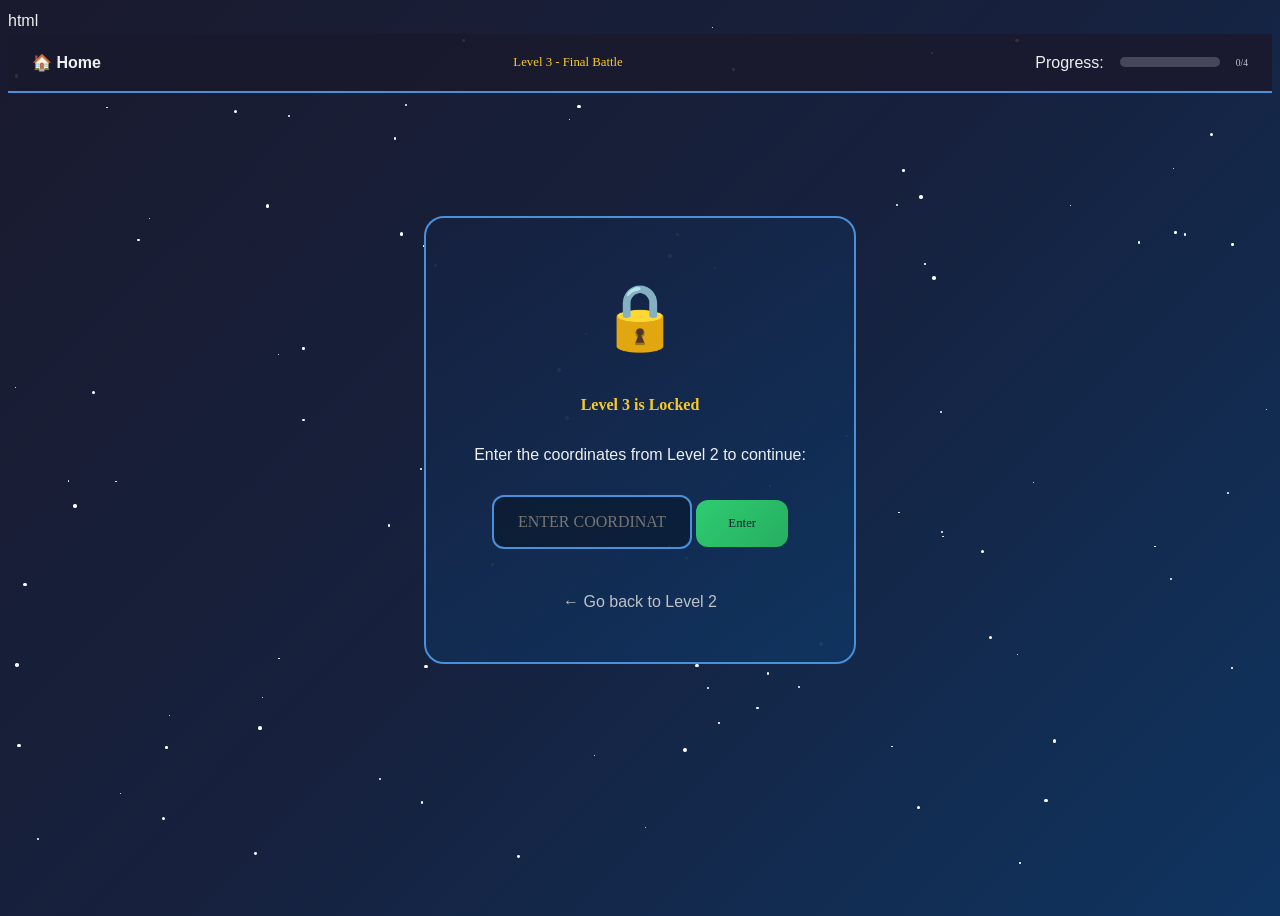
==== commit b6fafd1b: "Add files via upload" ====
--- a/level3.html
+++ b/level3.html
@@ -6,22 +6,22 @@
 <head>
     <meta charset="UTF-8">
     <meta name="viewport" content="width=device-width, initial-scale=1.0">
-    <title>Level 2: Squirtle vs Medicham | Save the Moon</title>
+    <title>Level 3: Charmander vs Gengar | Save the Moon</title>
     <link rel="stylesheet" href="style.css">
     <link href="[fonts.googleapis.com](https://fonts.googleapis.com/css2?family=Press+Start+2P&family=Quicksand:wght@400;600;700&display=swap)" rel="stylesheet">
 </head>
-<body class="level-page level2">
+<body class="level-page level3">
     <div class="stars-container" id="stars"></div>
     
     <nav class="level-nav">
         <a href="index.html" class="nav-home">🏠 Home</a>
-        <div class="level-indicator">Level 2</div>
+        <div class="level-indicator">Level 3 - Final Battle</div>
         <div class="progress-display">
             <span class="progress-label">Progress:</span>
             <div class="progress-bar-mini">
                 <div class="progress-fill-mini" id="progressBar"></div>
             </div>
-            <span class="progress-text" id="progressText">0/5</span>
+            <span class="progress-text" id="progressText">0/4</span>
         </div>
     </nav>
     <main class="container level-container">
@@ -29,40 +29,41 @@
         <section class="lock-screen" id="lockScreen">
             <div class="lock-content">
                 <div class="lock-icon">🔒</div>
-                <h2>Level 2 is Locked</h2>
-                <p>Enter the code from Level 1 to continue:</p>
-                <input type="text" id="accessCode" class="unlock-input" placeholder="Enter code..." autocomplete="off">
-                <button class="unlock-button" onclick="checkAccessCode2()">Enter</button>
+                <h2>Level 3 is Locked</h2>
+                <p>Enter the coordinates from Level 2 to continue:</p>
+                <input type="text" id="accessCode" class="unlock-input" placeholder="Enter coordinates..." autocomplete="off">
+                <button class="unlock-button" onclick="checkAccessCode3()">Enter</button>
                 <div class="unlock-feedback" id="accessFeedback"></div>
-                <a href="level1.html" class="back-link">← Go back to Level 1</a>
+                <a href="level2.html" class="back-link">← Go back to Level 2</a>
             </div>
         </section>
         <!-- Story Introduction -->
         <section class="story-section" id="storySection" style="display: none;">
-            <div class="story-header">
+            <div class="story-header final-battle-header">
                 <div class="hero-display">
-                    <div class="pokemon-sprite squirtle-sprite"></div>
-                    <span class="hero-name">Squirtle</span>
-                </div>
-                <div class="vs-display">VS</div>
+                    <div class="pokemon-sprite charmander-sprite"></div>
+                    <span class="hero-name">Charmander</span>
+                </div>
+                <div class="vs-display final-vs">VS</div>
                 <div class="enemy-display">
-                    <div class="pokemon-sprite medicham-sprite"></div>
-                    <span class="enemy-name">Medicham</span>
+                    <div class="pokemon-sprite gengar-sprite"></div>
+                    <span class="enemy-name">Gengar</span>
                 </div>
             </div>
             
-            <div class="story-box level-story">
-                <h2>The Mountain Cave</h2>
+            <div class="story-box level-story final-story">
+                <h2>The Final Battle</h2>
                 <div class="story-scene">
-                    <p>The Rescue Team enters the hideout. But the <strong>moon is still gone</strong>!</p>
-                    <p>Gengar has escaped! A map on the wall points to a secret cave in the mountains.</p>
-                    <p>Squirtle climbs the mountain. <span class="villain">Medicham</span> guards the cave coordinates!</p>
-                    <p class="story-mission">Complete the English challenges to defeat Medicham and get the coordinates!</p>
+                    <p>The Rescue Team arrives at the secret cave. Inside, they find it!</p>
+                    <p><strong>The moon floats above a giant crystal.</strong></p>
+                    <p><span class="villain">Gengar</span> stands in front of it, guarding it fiercely!</p>
+                    <p>Charmander steps forward to challenge Gengar in the <strong>final battle</strong>!</p>
+                    <p class="story-mission">Complete the final challenges to defeat Gengar and save the moon!</p>
                 </div>
             </div>
             
-            <button class="continue-button" onclick="startExercises()">
-                Begin Challenges <span>→</span>
+            <button class="continue-button final-button" onclick="startExercises()">
+                Begin Final Battle <span>⚔️</span>
             </button>
         </section>
         <!-- Exercise Container -->
@@ -73,7 +74,6 @@
                     <span class="dot" data-exercise="2">2</span>
                     <span class="dot" data-exercise="3">3</span>
                     <span class="dot" data-exercise="4">4</span>
-                    <span class="dot" data-exercise="5">5</span>
                 </div>
             </div>
             <!-- Exercise 1: Reading Comprehension -->
@@ -84,144 +84,114 @@
                 </div>
                 
                 <div class="reading-passage">
-                    <p>The Rescue Team enters the hideout. The moon is gone. Gengar has escaped. A map on the wall points to a secret cave. Squirtle follows the map and climbs a mountain. Medicham guards the coordinates to the cave.</p>
+                    <p>The Rescue Team arrives at the cave. Inside, they find the moon! The moon floats above a giant crystal. Gengar stands in front of the crystal and guards the moon. Charmander challenges Gengar to battle.</p>
                 </div>
                 <div class="questions-container">
                     <div class="question" data-question="1">
-                        <p class="question-text">1. What does the team find in the hideout?</p>
+                        <p class="question-text">1. Where is the moon?</p>
                         <div class="options">
                             <label class="option">
                                 <input type="radio" name="q1" value="a">
-                                <span class="option-text">A map</span>
+                                <span class="option-text">On the mountain</span>
                             </label>
                             <label class="option">
                                 <input type="radio" name="q1" value="b">
+                                <span class="option-text">In the cave</span>
+                            </label>
+                            <label class="option">
+                                <input type="radio" name="q1" value="c">
+                                <span class="option-text">In the hideout</span>
+                            </label>
+                        </div>
+                        <div class="feedback" id="feedback1"></div>
+                    </div>
+                    <div class="question" data-question="2">
+                        <p class="question-text">2. What floats above the crystal?</p>
+                        <div class="options">
+                            <label class="option">
+                                <input type="radio" name="q2" value="a">
+                                <span class="option-text">Gengar</span>
+                            </label>
+                            <label class="option">
+                                <input type="radio" name="q2" value="b">
                                 <span class="option-text">The moon</span>
                             </label>
                             <label class="option">
-                                <input type="radio" name="q1" value="c">
+                                <input type="radio" name="q2" value="c">
+                                <span class="option-text">Charmander</span>
+                            </label>
+                        </div>
+                        <div class="feedback" id="feedback2"></div>
+                    </div>
+                    <div class="question" data-question="3">
+                        <p class="question-text">3. Who stands in front of the crystal?</p>
+                        <div class="options">
+                            <label class="option">
+                                <input type="radio" name="q3" value="a">
+                                <span class="option-text">Medicham</span>
+                            </label>
+                            <label class="option">
+                                <input type="radio" name="q3" value="b">
+                                <span class="option-text">Ekans</span>
+                            </label>
+                            <label class="option">
+                                <input type="radio" name="q3" value="c">
                                 <span class="option-text">Gengar</span>
                             </label>
                         </div>
-                        <div class="feedback" id="feedback1"></div>
-                    </div>
-                    <div class="question" data-question="2">
-                        <p class="question-text">2. Who guards the coordinates?</p>
-                        <div class="options">
-                            <label class="option">
-                                <input type="radio" name="q2" value="a">
-                                <span class="option-text">Ekans</span>
-                            </label>
-                            <label class="option">
-                                <input type="radio" name="q2" value="b">
-                                <span class="option-text">Gengar</span>
-                            </label>
-                            <label class="option">
-                                <input type="radio" name="q2" value="c">
-                                <span class="option-text">Medicham</span>
-                            </label>
-                        </div>
-                        <div class="feedback" id="feedback2"></div>
-                    </div>
-                    <div class="question" data-question="3">
-                        <p class="question-text">3. Where does Squirtle find Medicham?</p>
-                        <div class="options">
-                            <label class="option">
-                                <input type="radio" name="q3" value="a">
-                                <span class="option-text">In the hideout</span>
-                            </label>
-                            <label class="option">
-                                <input type="radio" name="q3" value="b">
-                                <span class="option-text">On a mountain</span>
-                            </label>
-                            <label class="option">
-                                <input type="radio" name="q3" value="c">
-                                <span class="option-text">In a forest</span>
-                            </label>
-                        </div>
                         <div class="feedback" id="feedback3"></div>
                     </div>
                 </div>
-                <button class="check-button" onclick="checkExercise1_L2()">Check Answers</button>
+                <button class="check-button" onclick="checkExercise1_L3()">Check Answers</button>
                 <button class="next-button" id="next1" style="display: none;" onclick="showExercise(2)">Next Exercise →</button>
             </div>
-            <!-- Exercise 2: Mission Log (True/False) -->
+            <!-- Exercise 2: Cave Investigation -->
             <div class="exercise" id="exercise2" style="display: none;">
                 <div class="exercise-header">
                     <span class="exercise-number">Exercise 2</span>
-                    <span class="exercise-type">Mission Log - True or False</span>
-                </div>
-                
-                <p class="exercise-instruction">Read each statement. Is it TRUE or FALSE?</p>
-                <div class="true-false-container">
-                    <div class="tf-item">
-                        <p class="tf-statement">1. The moon is gone.</p>
-                        <div class="tf-options">
-                            <label class="tf-option">
-                                <input type="radio" name="tf1" value="true">
-                                <span class="tf-text true-text">TRUE</span>
-                            </label>
-                            <label class="tf-option">
-                                <input type="radio" name="tf1" value="false">
-                                <span class="tf-text false-text">FALSE</span>
-                            </label>
-                        </div>
-                    </div>
-                    <div class="tf-item">
-                        <p class="tf-statement">2. Gengar escapes from the hideout.</p>
-                        <div class="tf-options">
-                            <label class="tf-option">
-                                <input type="radio" name="tf2" value="true">
-                                <span class="tf-text true-text">TRUE</span>
-                            </label>
-                            <label class="tf-option">
-                                <input type="radio" name="tf2" value="false">
-                                <span class="tf-text false-text">FALSE</span>
-                            </label>
-                        </div>
-                    </div>
-                    <div class="tf-item">
-                        <p class="tf-statement">3. Squirtle follows the map.</p>
-                        <div class="tf-options">
-                            <label class="tf-option">
-                                <input type="radio" name="tf3" value="true">
-                                <span class="tf-text true-text">TRUE</span>
-                            </label>
-                            <label class="tf-option">
-                                <input type="radio" name="tf3" value="false">
-                                <span class="tf-text false-text">FALSE</span>
-                            </label>
-                        </div>
-                    </div>
-                    <div class="tf-item">
-                        <p class="tf-statement">4. Ekans guards the coordinates.</p>
-                        <div class="tf-options">
-                            <label class="tf-option">
-                                <input type="radio" name="tf4" value="true">
-                                <span class="tf-text true-text">TRUE</span>
-                            </label>
-                            <label class="tf-option">
-                                <input type="radio" name="tf4" value="false">
-                                <span class="tf-text false-text">FALSE</span>
-                            </label>
-                        </div>
-                    </div>
-                    <div class="tf-item">
-                        <p class="tf-statement">5. Medicham guards the coordinates.</p>
-                        <div class="tf-options">
-                            <label class="tf-option">
-                                <input type="radio" name="tf5" value="true">
-                                <span class="tf-text true-text">TRUE</span>
-                            </label>
-                            <label class="tf-option">
-                                <input type="radio" name="tf5" value="false">
-                                <span class="tf-text false-text">FALSE</span>
-                            </label>
-                        </div>
-                    </div>
+                    <span class="exercise-type">Cave Investigation</span>
+                </div>
+                
+                <p class="exercise-instruction">What does the Rescue Team find in the cave? Select ONLY the correct items:</p>
+                <div class="clues-grid">
+                    <label class="clue-item">
+                        <input type="checkbox" name="clue" value="moon">
+                        <div class="clue-card">
+                            <div class="clue-icon">🌙</div>
+                            <span>The moon</span>
+                        </div>
+                    </label>
+                    <label class="clue-item">
+                        <input type="checkbox" name="clue" value="crystal">
+                        <div class="clue-card">
+                            <div class="clue-icon">💎</div>
+                            <span>A crystal</span>
+                        </div>
+                    </label>
+                    <label class="clue-item">
+                        <input type="checkbox" name="clue" value="medicham">
+                        <div class="clue-card">
+                            <div class="clue-icon">🥋</div>
+                            <span>Medicham</span>
+                        </div>
+                    </label>
+                    <label class="clue-item">
+                        <input type="checkbox" name="clue" value="gengar">
+                        <div class="clue-card">
+                            <div class="clue-icon">👻</div>
+                            <span>Gengar</span>
+                        </div>
+                    </label>
+                    <label class="clue-item">
+                        <input type="checkbox" name="clue" value="ekans">
+                        <div class="clue-card">
+                            <div class="clue-icon">🐍</div>
+                            <span>Ekans</span>
+                        </div>
+                    </label>
                 </div>
                 <div class="feedback" id="feedback-ex2"></div>
-                <button class="check-button" onclick="checkExercise2_L2()">Check Answers</button>
+                <button class="check-button" onclick="checkExercise2_L3()">Check Answers</button>
                 <button class="next-button" id="next2" style="display: none;" onclick="showExercise(3)">Next Exercise →</button>
             </div>
             <!-- Exercise 3: Present Simple Fill-in -->
@@ -234,24 +204,24 @@
                 <p class="exercise-instruction">Complete the sentences with the correct verb:</p>
                 <div class="fill-in-container">
                     <div class="fill-sentence">
-                        <span>1. Squirtle </span>
+                        <span>1. Gengar </span>
                         <select class="fill-select" id="fill1">
-                            <option value="">___</option>
-                            <option value="follow">follow</option>
-                            <option value="follows">follows</option>
-                            <option value="following">following</option>
-                        </select>
-                        <span> the map.</span>
-                    </div>
-                    <div class="fill-sentence">
-                        <span>2. Medicham </span>
-                        <select class="fill-select" id="fill2">
                             <option value="">___</option>
                             <option value="guard">guard</option>
                             <option value="guards">guards</option>
                             <option value="guarding">guarding</option>
                         </select>
-                        <span> the coordinates.</span>
+                        <span> the moon.</span>
+                    </div>
+                    <div class="fill-sentence">
+                        <span>2. Charmander </span>
+                        <select class="fill-select" id="fill2">
+                            <option value="">___</option>
+                            <option value="step">step</option>
+                            <option value="steps">steps</option>
+                            <option value="stepping">stepping</option>
+                        </select>
+                        <span> forward.</span>
                     </div>
                     <div class="fill-sentence">
                         <span>3. The students </span>
@@ -261,149 +231,80 @@
                             <option value="helps">helps</option>
                             <option value="helping">helping</option>
                         </select>
-                        <span> Squirtle.</span>
+                        <span> Charmander.</span>
                     </div>
                     <div class="fill-sentence">
-                        <span>4. Gengar </span>
+                        <span>4. The Rescue Team </span>
                         <select class="fill-select" id="fill4">
                             <option value="">___</option>
-                            <option value="run">run</option>
-                            <option value="runs">runs</option>
-                            <option value="running">running</option>
+                            <option value="enter">enter</option>
+                            <option value="enters">enters</option>
+                            <option value="entering">entering</option>
                         </select>
-                        <span> away.</span>
+                        <span> the cave.</span>
                     </div>
                 </div>
                 <div class="feedback" id="feedback-ex3"></div>
-                <button class="check-button" onclick="checkExercise3_L2()">Check Answers</button>
+                <button class="check-button" onclick="checkExercise3_L3()">Check Answers</button>
                 <button class="next-button" id="next3" style="display: none;" onclick="showExercise(4)">Next Exercise →</button>
             </div>
-            <!-- Exercise 4: Battle Reading -->
+            <!-- Exercise 4: Final Battle - Ordering -->
             <div class="exercise" id="exercise4" style="display: none;">
                 <div class="exercise-header">
                     <span class="exercise-number">Exercise 4</span>
-                    <span class="exercise-type">Battle Reading</span>
-                </div>
-                
-                <div class="battle-scene">
+                    <span class="exercise-type">Final Battle - Put in Order</span>
+                </div>
+                
+                <div class="battle-scene final-battle-scene">
                     <div class="battle-pokemon">
-                        <div class="pokemon-sprite squirtle-sprite battle-sprite"></div>
-                        <div class="pokemon-sprite medicham-sprite battle-sprite"></div>
-                    </div>
-                </div>
-                <div class="reading-passage battle-report">
-                    <p>Medicham uses <strong>Psychic</strong>!</p>
-                    <p>Squirtle uses <strong>Water Gun</strong>!</p>
-                    <p>The battle lasts a long time. Squirtle never gives up.</p>
-                    <p>Eventually, Medicham admits defeat!</p>
-                </div>
-                <div class="questions-container">
-                    <div class="question">
-                        <p class="question-text">1. Which move belongs to Medicham?</p>
-                        <div class="options">
-                            <label class="option">
-                                <input type="radio" name="battle1" value="a">
-                                <span class="option-text">Water Gun</span>
-                            </label>
-                            <label class="option">
-                                <input type="radio" name="battle1" value="b">
-                                <span class="option-text">Psychic</span>
-                            </label>
-                            <label class="option">
-                                <input type="radio" name="battle1" value="c">
-                                <span class="option-text">Vine Whip</span>
-                            </label>
-                        </div>
-                    </div>
-                    <div class="question">
-                        <p class="question-text">2. Which move belongs to Squirtle?</p>
-                        <div class="options">
-                            <label class="option">
-                                <input type="radio" name="battle2" value="a">
-                                <span class="option-text">Water Gun</span>
-                            </label>
-                            <label class="option">
-                                <input type="radio" name="battle2" value="b">
-                                <span class="option-text">Psychic</span>
-                            </label>
-                            <label class="option">
-                                <input type="radio" name="battle2" value="c">
-                                <span class="option-text">Tackle</span>
-                            </label>
-                        </div>
-                    </div>
-                    <div class="question">
-                        <p class="question-text">3. Who wins?</p>
-                        <div class="options">
-                            <label class="option">
-                                <input type="radio" name="battle3" value="a">
-                                <span class="option-text">Medicham</span>
-                            </label>
-                            <label class="option">
-                                <input type="radio" name="battle3" value="b">
-                                <span class="option-text">Squirtle</span>
-                            </label>
-                            <label class="option">
-                                <input type="radio" name="battle3" value="c">
-                                <span class="option-text">Nobody</span>
-                            </label>
-                        </div>
+                        <div class="pokemon-sprite charmander-sprite battle-sprite"></div>
+                        <div class="pokemon-sprite gengar-sprite battle-sprite"></div>
+                    </div>
+                </div>
+                <p class="exercise-instruction">Drag and drop to put the battle events in the correct order:</p>
+                <div class="ordering-container" id="orderingContainer">
+                    <div class="order-item" draggable="true" data-order="4">
+                        <span class="order-number">?</span>
+                        <span class="order-text">The crystal breaks</span>
+                    </div>
+                    <div class="order-item" draggable="true" data-order="2">
+                        <span class="order-number">?</span>
+                        <span class="order-text">Gengar attacks</span>
+                    </div>
+                    <div class="order-item" draggable="true" data-order="5">
+                        <span class="order-number">?</span>
+                        <span class="order-text">The moon returns</span>
+                    </div>
+                    <div class="order-item" draggable="true" data-order="1">
+                        <span class="order-number">?</span>
+                        <span class="order-text">Charmander attacks</span>
+                    </div>
+                    <div class="order-item" draggable="true" data-order="3">
+                        <span class="order-number">?</span>
+                        <span class="order-text">Gengar falls</span>
                     </div>
                 </div>
                 <div class="feedback" id="feedback-ex4"></div>
-                <button class="check-button" onclick="checkExercise4_L2()">Check Answers</button>
-                <button class="next-button" id="next4" style="display: none;" onclick="showExercise(5)">Next Exercise →</button>
-            </div>
-            <!-- Exercise 5: Coordinate Puzzle -->
-            <div class="exercise" id="exercise5" style="display: none;">
-                <div class="exercise-header">
-                    <span class="exercise-number">Exercise 5</span>
-                    <span class="exercise-type">Coordinate Puzzle</span>
-                </div>
-                
-                <div class="victory-message">
-                    <p>🎉 Medicham has been defeated!</p>
-                    <p>But the coordinates are scrambled! Unscramble them to find the cave location:</p>
-                </div>
-                <div class="scramble-puzzle">
-                    <div class="scrambled-letters">
-                        <span class="letter-tile">7</span>
-                        <span class="letter-tile">-</span>
-                        <span class="letter-tile">F</span>
-                        <span class="letter-tile">B</span>
-                        <span class="letter-tile">2</span>
-                    </div>
-                    
-                    <div class="code-input-container">
-                        <input type="text" id="codeAnswer" class="code-input" placeholder="Type the coordinates here..." maxlength="5" autocomplete="off">
-                        <p class="hint-text">Hint: The format is letter-number-dash-letter-number</p>
-                    </div>
-                </div>
-                <div class="feedback" id="feedback-ex5"></div>
-                <button class="check-button" onclick="checkExercise5_L2()">Check Coordinates</button>
+                <button class="check-button" onclick="checkExercise4_L3()">Check Order</button>
             </div>
         </section>
         <!-- Completion Section -->
         <section class="completion-section" id="completionSection" style="display: none;">
-            <div class="completion-content">
-                <div class="trophy-animation">🏆</div>
-                <h2>Level 2 Complete!</h2>
-                <p class="completion-message">Congratulations! You defeated Medicham and obtained the cave coordinates!</p>
+            <div class="completion-content victory-content">
+                <div class="moon-restored">🌙</div>
+                <h2>GENGAR DEFEATED!</h2>
+                <p class="completion-message">The crystal breaks! The moon floats back into the sky!</p>
                 
                 <div class="score-display">
                     <span class="score-label">Your Score:</span>
                     <span class="score-value" id="finalScore">0</span>
                     <span class="score-total">/ 100</span>
                 </div>
-                <div class="code-reveal">
-                    <p>The cave coordinates are:</p>
-                    <div class="revealed-code">B2-F7</div>
-                </div>
-                <div class="unlock-section">
-                    <p>Enter the coordinates to unlock Level 3:</p>
-                    <input type="text" id="unlockCode" class="unlock-input" placeholder="Enter coordinates..." autocomplete="off">
-                    <button class="unlock-button" onclick="unlockLevel3()">Unlock Level 3</button>
-                    <div class="unlock-feedback" id="unlockFeedback"></div>
+                <div class="victory-celebration">
+                    <p>Pokémon Paradise is saved!</p>
+                    <button class="victory-button" onclick="goToVictory()">
+                        Continue to Victory Celebration! 🎉
+                    </button>
                 </div>
             </div>
         </section>
@@ -411,7 +312,7 @@
     <script src="script.js"></script>
     <script>
         createStars();
-        initLevel2();
+        initLevel3();
     </script>
 </body>
 </html>
